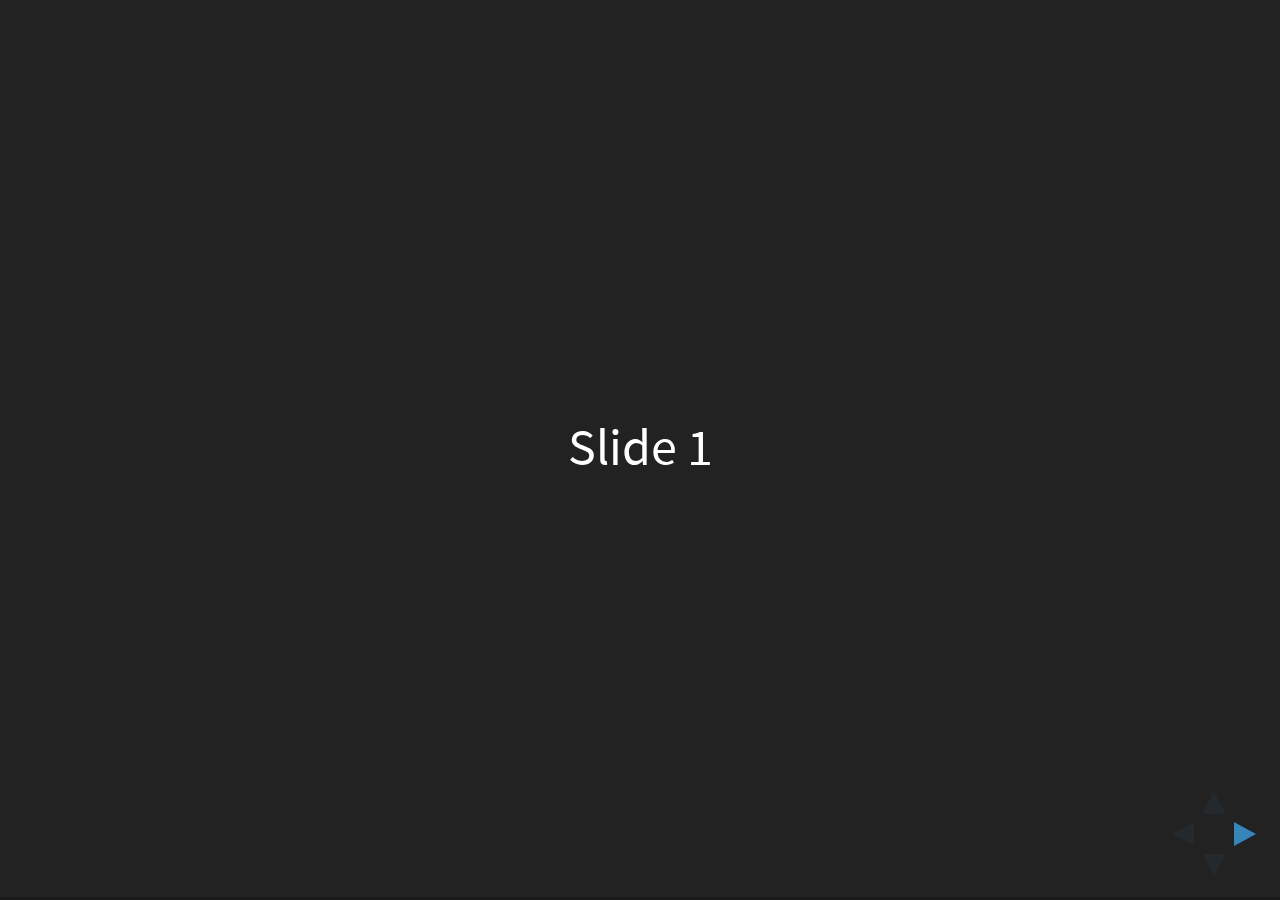
==== index.html @ d8a2720b "initial commit" ====
<!doctype html>
<html>
	<head>
		<meta charset="utf-8">
		<meta name="viewport" content="width=device-width, initial-scale=1.0, maximum-scale=1.0, user-scalable=no">

		<title>reveal.js</title>

		<link rel="stylesheet" href="css/reveal.css">
		<link rel="stylesheet" href="css/theme/black.css">

		<!-- Theme used for syntax highlighting of code -->
		<link rel="stylesheet" href="lib/css/zenburn.css">

		<!-- Printing and PDF exports -->
		<script>
			var link = document.createElement( 'link' );
			link.rel = 'stylesheet';
			link.type = 'text/css';
			link.href = window.location.search.match( /print-pdf/gi ) ? 'css/print/pdf.css' : 'css/print/paper.css';
			document.getElementsByTagName( 'head' )[0].appendChild( link );
		</script>
	</head>
	<body>
		<div class="reveal">
			<div class="slides">
				<section>Slide 1</section>
				<section>Slide 2</section>
			</div>
		</div>

		<script src="lib/js/head.min.js"></script>
		<script src="js/reveal.js"></script>

		<script>
			// More info about config & dependencies:
			// - https://github.com/hakimel/reveal.js#configuration
			// - https://github.com/hakimel/reveal.js#dependencies
			Reveal.initialize({
				dependencies: [
					{ src: 'plugin/markdown/marked.js' },
					{ src: 'plugin/markdown/markdown.js' },
					{ src: 'plugin/notes/notes.js', async: true },
					{ src: 'plugin/highlight/highlight.js', async: true, callback: function() { hljs.initHighlightingOnLoad(); } }
				]
			});
		</script>
	</body>
</html>
---- css/theme/black.css ----
/**
 * Black theme for reveal.js. This is the opposite of the 'white' theme.
 *
 * By Hakim El Hattab, http://hakim.se
 */
@import url(../../lib/font/source-sans-pro/source-sans-pro.css);
section.has-light-background, section.has-light-background h1, section.has-light-background h2, section.has-light-background h3, section.has-light-background h4, section.has-light-background h5, section.has-light-background h6 {
  color: #222; }

/*********************************************
 * GLOBAL STYLES
 *********************************************/
body {
  background: #222;
  background-color: #222; }

.reveal {
  font-family: "Source Sans Pro", Helvetica, sans-serif;
  font-size: 42px;
  font-weight: normal;
  color: #fff; }

::selection {
  color: #fff;
  background: #bee4fd;
  text-shadow: none; }

::-moz-selection {
  color: #fff;
  background: #bee4fd;
  text-shadow: none; }

.reveal .slides > section,
.reveal .slides > section > section {
  line-height: 1.3;
  font-weight: inherit; }

/*********************************************
 * HEADERS
 *********************************************/
.reveal h1,
.reveal h2,
.reveal h3,
.reveal h4,
.reveal h5,
.reveal h6 {
  margin: 0 0 20px 0;
  color: #fff;
  font-family: "Source Sans Pro", Helvetica, sans-serif;
  font-weight: 600;
  line-height: 1.2;
  letter-spacing: normal;
  text-transform: uppercase;
  text-shadow: none;
  word-wrap: break-word; }

.reveal h1 {
  font-size: 2.5em; }

.reveal h2 {
  font-size: 1.6em; }

.reveal h3 {
  font-size: 1.3em; }

.reveal h4 {
  font-size: 1em; }

.reveal h1 {
  text-shadow: none; }

/*********************************************
 * OTHER
 *********************************************/
.reveal p {
  margin: 20px 0;
  line-height: 1.3; }

/* Ensure certain elements are never larger than the slide itself */
.reveal img,
.reveal video,
.reveal iframe {
  max-width: 95%;
  max-height: 95%; }

.reveal strong,
.reveal b {
  font-weight: bold; }

.reveal em {
  font-style: italic; }

.reveal ol,
.reveal dl,
.reveal ul {
  display: inline-block;
  text-align: left;
  margin: 0 0 0 1em; }

.reveal ol {
  list-style-type: decimal; }

.reveal ul {
  list-style-type: disc; }

.reveal ul ul {
  list-style-type: square; }

.reveal ul ul ul {
  list-style-type: circle; }

.reveal ul ul,
.reveal ul ol,
.reveal ol ol,
.reveal ol ul {
  display: block;
  margin-left: 40px; }

.reveal dt {
  font-weight: bold; }

.reveal dd {
  margin-left: 40px; }

.reveal q,
.reveal blockquote {
  quotes: none; }

.reveal blockquote {
  display: block;
  position: relative;
  width: 70%;
  margin: 20px auto;
  padding: 5px;
  font-style: italic;
  background: rgba(255, 255, 255, 0.05);
  box-shadow: 0px 0px 2px rgba(0, 0, 0, 0.2); }

.reveal blockquote p:first-child,
.reveal blockquote p:last-child {
  display: inline-block; }

.reveal q {
  font-style: italic; }

.reveal pre {
  display: block;
  position: relative;
  width: 90%;
  margin: 20px auto;
  text-align: left;
  font-size: 0.55em;
  font-family: monospace;
  line-height: 1.2em;
  word-wrap: break-word;
  box-shadow: 0px 0px 6px rgba(0, 0, 0, 0.3); }

.reveal code {
  font-family: monospace; }

.reveal pre code {
  display: block;
  padding: 5px;
  overflow: auto;
  max-height: 400px;
  word-wrap: normal; }

.reveal table {
  margin: auto;
  border-collapse: collapse;
  border-spacing: 0; }

.reveal table th {
  font-weight: bold; }

.reveal table th,
.reveal table td {
  text-align: left;
  padding: 0.2em 0.5em 0.2em 0.5em;
  border-bottom: 1px solid; }

.reveal table th[align="center"],
.reveal table td[align="center"] {
  text-align: center; }

.reveal table th[align="right"],
.reveal table td[align="right"] {
  text-align: right; }

.reveal table tbody tr:last-child th,
.reveal table tbody tr:last-child td {
  border-bottom: none; }

.reveal sup {
  vertical-align: super; }

.reveal sub {
  vertical-align: sub; }

.reveal small {
  display: inline-block;
  font-size: 0.6em;
  line-height: 1.2em;
  vertical-align: top; }

.reveal small * {
  vertical-align: top; }

/*********************************************
 * LINKS
 *********************************************/
.reveal a {
  color: #42affa;
  text-decoration: none;
  -webkit-transition: color .15s ease;
  -moz-transition: color .15s ease;
  transition: color .15s ease; }

.reveal a:hover {
  color: #8dcffc;
  text-shadow: none;
  border: none; }

.reveal .roll span:after {
  color: #fff;
  background: #068de9; }

/*********************************************
 * IMAGES
 *********************************************/
.reveal section img {
  margin: 15px 0px;
  background: rgba(255, 255, 255, 0.12);
  border: 4px solid #fff;
  box-shadow: 0 0 10px rgba(0, 0, 0, 0.15); }

.reveal section img.plain {
  border: 0;
  box-shadow: none; }

.reveal a img {
  -webkit-transition: all .15s linear;
  -moz-transition: all .15s linear;
  transition: all .15s linear; }

.reveal a:hover img {
  background: rgba(255, 255, 255, 0.2);
  border-color: #42affa;
  box-shadow: 0 0 20px rgba(0, 0, 0, 0.55); }

/*********************************************
 * NAVIGATION CONTROLS
 *********************************************/
.reveal .controls .navigate-left,
.reveal .controls .navigate-left.enabled {
  border-right-color: #42affa; }

.reveal .controls .navigate-right,
.reveal .controls .navigate-right.enabled {
  border-left-color: #42affa; }

.reveal .controls .navigate-up,
.reveal .controls .navigate-up.enabled {
  border-bottom-color: #42affa; }

.reveal .controls .navigate-down,
.reveal .controls .navigate-down.enabled {
  border-top-color: #42affa; }

.reveal .controls .navigate-left.enabled:hover {
  border-right-color: #8dcffc; }

.reveal .controls .navigate-right.enabled:hover {
  border-left-color: #8dcffc; }

.reveal .controls .navigate-up.enabled:hover {
  border-bottom-color: #8dcffc; }

.reveal .controls .navigate-down.enabled:hover {
  border-top-color: #8dcffc; }

/*********************************************
 * PROGRESS BAR
 *********************************************/
.reveal .progress {
  background: rgba(0, 0, 0, 0.2); }

.reveal .progress span {
  background: #42affa;
  -webkit-transition: width 800ms cubic-bezier(0.26, 0.86, 0.44, 0.985);
  -moz-transition: width 800ms cubic-bezier(0.26, 0.86, 0.44, 0.985);
  transition: width 800ms cubic-bezier(0.26, 0.86, 0.44, 0.985); }
---- lib/css/zenburn.css ----
/*

Zenburn style from voldmar.ru (c) Vladimir Epifanov <voldmar@voldmar.ru>
based on dark.css by Ivan Sagalaev

*/

.hljs {
  display: block;
  overflow-x: auto;
  padding: 0.5em;
  background: #3f3f3f;
  color: #dcdcdc;
}

.hljs-keyword,
.hljs-selector-tag,
.hljs-tag {
  color: #e3ceab;
}

.hljs-template-tag {
  color: #dcdcdc;
}

.hljs-number {
  color: #8cd0d3;
}

.hljs-variable,
.hljs-template-variable,
.hljs-attribute {
  color: #efdcbc;
}

.hljs-literal {
  color: #efefaf;
}

.hljs-subst {
  color: #8f8f8f;
}

.hljs-title,
.hljs-name,
.hljs-selector-id,
.hljs-selector-class,
.hljs-section,
.hljs-type {
  color: #efef8f;
}

.hljs-symbol,
.hljs-bullet,
.hljs-link {
  color: #dca3a3;
}

.hljs-deletion,
.hljs-string,
.hljs-built_in,
.hljs-builtin-name {
  color: #cc9393;
}

.hljs-addition,
.hljs-comment,
.hljs-quote,
.hljs-meta {
  color: #7f9f7f;
}


.hljs-emphasis {
  font-style: italic;
}

.hljs-strong {
  font-weight: bold;
}
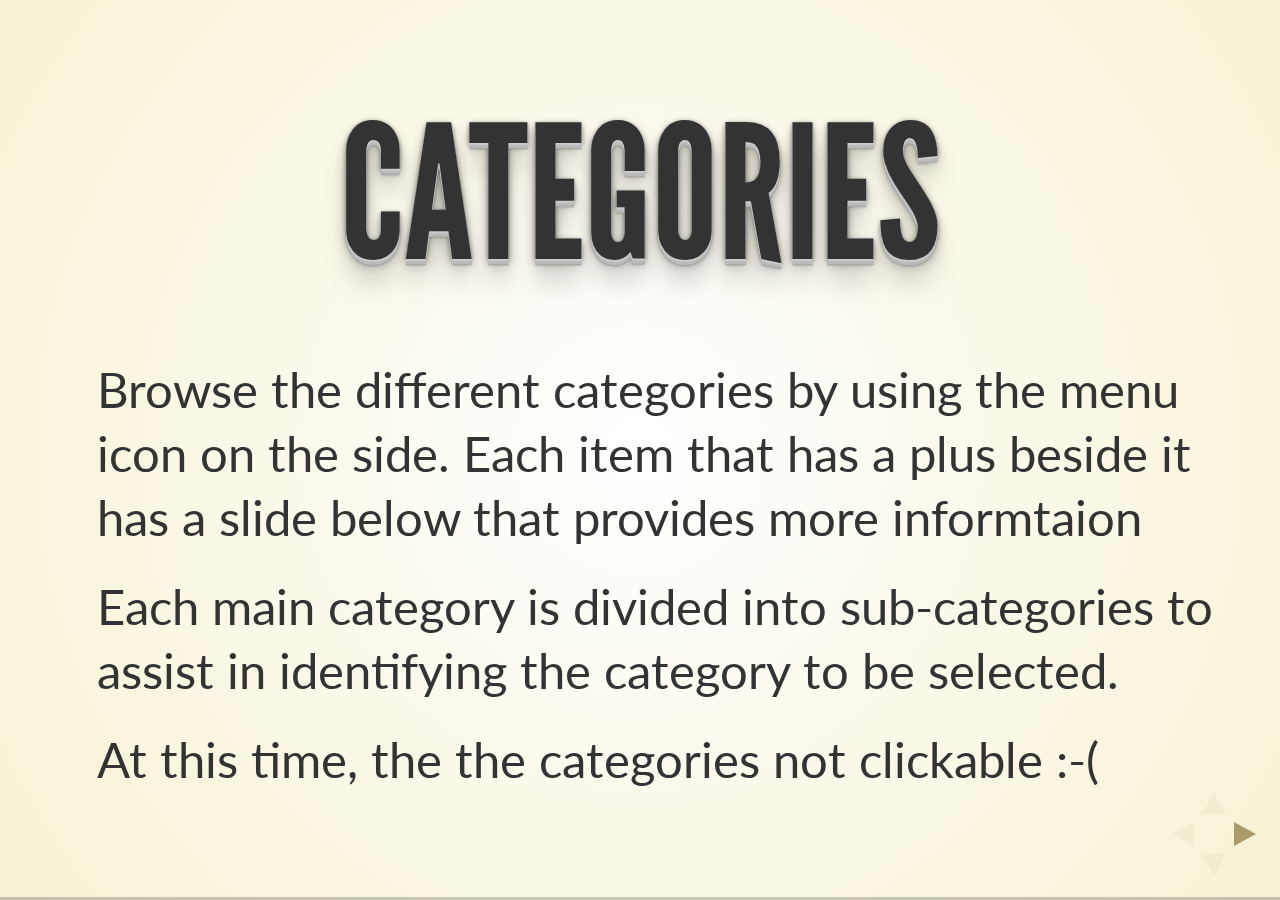
==== commit 2bbbe354: "Added categories: health, money, care, edu, work, legal" ====
--- a/index.html
+++ b/index.html
@@ -4,10 +4,10 @@
 		<meta charset="utf-8">
 		<meta name="viewport" content="width=device-width, initial-scale=1.0, maximum-scale=1.0, user-scalable=no">
 
-		<title>reveal.js</title>
+		<title>Openeligibility Categories</title>
 
 		<link rel="stylesheet" href="css/reveal.css">
-		<link rel="stylesheet" href="css/theme/black.css">
+		<link rel="stylesheet" href="css/theme/beige.css">
 
 		<!-- Theme used for syntax highlighting of code -->
 		<link rel="stylesheet" href="lib/css/zenburn.css">
@@ -24,8 +24,711 @@
 	<body>
 		<div class="reveal">
 			<div class="slides">
-				<section>Slide 1</section>
-				<section>Slide 2</section>
+				<section id="categories">
+					<h1>Categories</h1>
+					<ul>
+						<p>Browse the different categories by using the menu icon on the side. Each item that has a plus beside it has a slide below that provides more informtaion</p> 
+						<p>Each main category is divided into sub-categories to assist in identifying the category to be selected.</p>
+						<p>At this time, the the categories not clickable :-&#40;</p>
+					</ul>
+				</section>
+				<section id="cat-emergency">
+					<section id="emergency">
+						<h1>Emergency</h1>
+						<ul>
+							<li>Disaster Response</li>
+							<li>Emergency Payments +</li>
+							<li>Emergency Food</li>
+							<li>Temporary Shelter</li>
+							<li>Help Find Missing Persons</li>
+							<li>Immediate Safety +</li>
+							<li>Psychiatric Emergency Services</li>
+						</ul>
+					</section>
+					<section id="emergency-payments">
+						<h2>Emergency Payments</h2>
+						<ul>
+							<li>Help Pay for Food</li>
+							<li>Help Pay for Healthcare</li>
+							<li>Help Pay for Housing</li>
+							<li>Help Pay for Gas</li>
+							<li>Help Pay for School</li>
+							<li>Help Pay for Utilities</li>
+							<li>Help Pay for Internet or Phone</li>
+						</ul>
+					</section>
+					<section id="immediate-safety">
+						<h2>Immediate Safety</h2>
+						<ul>
+							<li>Help Escape Violence</li>
+							<li>Safe Housing</li>
+						</ul>
+					</section>
+				</section>
+				<section id="cat-food">
+					<section id="food">
+							<h1>Food</h1>
+							<ul>
+								<li>Community Gardens</li>
+								<li>Emergency Food</li>
+								<li>Food Delivery</li>
+								<li>Food Pantry</li>
+								<li>Free Meals</li>
+								<li>Help Pay for Food +</li>
+								<li>Nutrition Education</li>
+							</ul>
+					</section>
+					<section id="food-benefits">
+							<h2>Food Benefits</h2>
+					</section>
+					
+				</section>
+				<section id="cat-housing">
+					<section id="housing">
+						<h1>Housing</h1>
+						<ul>
+							<li>Temporary Shelter</li>
+							<li>Help Find Housing</li>
+							<li>Help Pay for Housing +</li>
+							<li>Maintenance & Repairs +</li>
+							<li>Housing Advice +</li>
+							<li>Residential Housing +</li>
+						</ul>
+					</section>
+					<section id="housing-pay">
+						<h2>Help Pay For Housing</h2>				
+						<ul>
+							<li>Help Pay for Utilities</li>
+							<li>Help Pay for Internet or Phone</li>
+							<li>Home & Renters Insurance</li>
+							<li>Housing Vouchers</li>
+						</ul>
+					</section>
+					<section id="housing-maintenance">
+						<h2>Maintenance & Repairs</h2>
+						<ul>
+							<li>Efficiency Upgrades</li>
+							<li>Health & Safety</li>
+							<li>Pest Control</li>
+						</ul>
+					</section>
+					<section id="housing-advice">
+						<h2>Housing Advice</h2>
+						<ul>
+							<li>Foreclosure Counseling</li>
+							<li>Homebuyer Education</li>
+						</ul>
+					</section>
+					<section id="housing-residential">
+						<h2>Residential Housing</h2>
+						<ul>
+								<li>Long-Term Housing</li>
+								<ul>
+									<li>Assisted Living</li>
+									<li>Independent Living</li>
+									<li>Nursing Home</li>
+									<li>Public Housing</li>
+								</ul>
+								<li>Safe Housing</li>
+								<li>Short-Term Housing</li>
+								<ul>
+									<li>Nursing Home</li>
+									<li>Sober Living</li>
+								</ul>
+						</ul>
+					</section>
+
+				</section>
+				<section id="cat-goods">
+					<section id="goods">
+						<h1>Goods</h1>
+						<ul>
+							<li>Baby Supplies +</li>
+							<li>Clothing +</li>
+							<li>Home Goods +</li>
+							<li>Medical Supplies +</li>
+							<li>Personal Safety</li>
+							<li>Toys & Gifts</li>
+						</ul>
+					</section>
+					<section id="goods-baby">
+						<h2>Baby Supplies</h2>
+						<ul>
+							<li>Baby Clothes</li>
+							<li>Diapers & Formula</li>
+						</ul>
+					</section>
+					<section id="goods-clothing">
+						<h2>Clothing</h2>
+						<ul>
+							<li>Baby Clothes</li>
+							<li>Clothes for School</li>
+							<li>Clothes for Work</li>
+							<li>Clothing Vouchers</li>
+						</ul>
+					</section>
+					<section id="goods-home">
+						<h2>Home Goods</h2>
+						<ul>
+							<li>Blankets & Fans</li>
+							<li>Books</li>
+							<li>Furniture</li>
+							<li>Home Fuels</li>
+							<li>Efficient Appliances</li>
+							<li>Personal Care Items</li>
+							<li>Supplies for School</li>
+							<li>Supplies for Work</li>
+						</ul>
+					</section>
+					<section id="goods-medical">
+							<h2>Medical Supplies</h2>
+							<ul>
+								<li>Assistive Technology</li>
+								<li>Prosthesis</li>
+							</ul>
+						</section>
+				</section>
+				<section id="cat-transit">
+					<section id="transit">
+						<h1>Transit</h1>
+						<ul>
+							<li>Help Pay for Transit +</li>
+							<li>Transportation +</li>
+						</ul>
+					</section>
+					<section id="transit-pay">
+						<h2>Help Pay for Transit</h2>
+						<ul>
+							<li>Help Pay for Transit</li>
+							<li>Bus Passes</li>
+							<li>Help Pay for Gas</li>
+						</ul>
+					</section>
+					<section id="transit-transport">
+						<h2>Transportation</h2>
+						<ul>
+							<li>Transportation for Healthcare</li>
+							<li>Transportation for School</li>
+						</ul>
+					</section>
+				</section>
+				<section id="cat-health">
+					<section id="health">
+						<h1>Health</h1>
+						<ul>
+							<li>Addiction &amp; Recovery +</li>
+							<li>Dental Care</li>
+							<li>End-of-Life Care +</li>
+							<li>Health Education +</li>
+							<li>Help Pay for Healthcare +</li>
+							<li>Medical Care +</li>
+							<li>Vision Care</li>
+						</ul>
+					</section>
+						<section id="health-addiction">
+							<h2>Addiction &amp; Recovery</h2>
+							<ul>
+								<li>12-Step</li>
+								<li>Detox</li>
+								<li>Outpatient Treatment</li>
+								<li>Residential Treatment</li>
+								<li>Sober Living</li>
+							</ul>
+						</section>
+						<section id="health-end-life">
+							<h2>End-of-Life Care</h2>
+							<ul>
+								<li>Bereavement</li>
+								<li>Burial &amp; Funeral Help</li>
+								<li>Hospice</li>
+								<li>Pain Management</li>
+							</ul>
+						</section>
+						<section id="health-education">
+							<h2>Health Education</h2>
+							<ul>
+								<li>Daily Life Skills</li>
+								<li>Disease Management</li>
+								<li>Family Planning</li>
+								<li>Nutrition Education</li>
+								<li>Parenting Education</li>
+								<li>Sex Education</li>
+								<li>Understand Disability</li>
+								<li>Understand Mental Health</li>
+							</ul>
+						</section>
+						<section id="health-pay-healthcare">
+							<h2>Help Pay for Healthcare</h2>
+							<ul>
+								<li>Disability Benefits</li>
+								<li>Discounted Healthcare</li>
+								<li>Health Insurance</li>
+								<li>Medical Supplies
+									<ul>
+										<li>Prosthesis</li>
+									</ul>
+								</li>
+								<li>Prescription Assistance</li>
+								<li>Transportation for Healthcare</li>
+							</ul>
+						</section>
+						<section id="health-medical1">
+							<h2>Medical Care 1 of ?</h2>
+							<ul>
+								<li>Primary Care</li>
+								<li>Alternative Medicine</li>
+								<li>Assistive Technology</li>
+								<li>Birth Control</li>
+								<li>Checkup &amp; Test
+									<ul>
+										<li>Disability Screening</li>
+										<li>Disease Screening</li>
+										<li>Hearing Tests</li>
+										<li>Mental Health Evaluation</li>
+										<li>Pregnancy Tests</li>
+									</ul>
+								</li>
+							</ul>
+						</section>
+						<section id="health-medical2">
+							<h2>Medical Care 2 of ?</h2>
+							<ul>
+								<li>Exercise &amp; Fitness</li>
+								<li>Fertility</li>
+								<li>Maternity Care</li>
+								<li>Personal Hygiene</li>
+								<li>Postnatal Care</li>
+							</ul>
+						</section>
+						<section id="health-medical3">
+							<h2>Medical Care 3 of ?</h2>
+							<ul>
+								<li>Prevent &amp; Treat</li>
+								<ul>
+									<li>Counseling</li>
+									<li>HIV Treatment</li>
+									<li>Pain Management</li>
+									<li>Disease Management</li>
+									<li>Nursing Home</li>
+									<li>Physical Therapy</li>
+									<li>Specialized Therapy</li>
+									<li>Vaccinations</li>
+									<li>In-Home Support</li>
+									<li>Residential Treatment</li>
+									<li>Outpatient Treatment</li>
+									<li>Hospital Treatment</li>
+								</ul>
+							</ul>
+						</section>
+						<section id="health-medical4">
+							<h2>Medical Care 4 of ?</h2>
+							<ul>
+								<li>Mental Health Care 1 of 2</li>
+									<ul>
+										<li>Anger Management</li>
+										<li>Bereavement</li>
+										<li>Counseling</li>
+										<ul>
+											<li>Adoption Counseling</li>
+											<li>Group Therapy</li>
+											<li>Substance Abuse Counseling</li>
+											<li>Family Counseling</li>
+											<li>Individual Counseling</li>
+										</ul>
+									</ul>
+							</ul>
+						</section>
+						<section id="health-medical5">
+							<h2>Medical Care 5 of ?</h2>
+							<ul>
+								<li>Mental Health Care 2 of 2</li>
+								<ul>
+									<li>Medicatons for Mental Health</li>
+									<li>Mental Health Evaluation</li>
+									<li>Outpatient Treatment</li>
+									<li>Hospital Treatment</li>
+									<li>Residential Treatment</li>
+									<li>Psychiatric Emergency Services</li>
+									<li>Understand Mental Health</li>
+								</ul>
+							</ul>
+						</section>
+						<section id="health-medical6">
+							<h2>Medical Care 6 of 6</h2>
+							<ul>
+								<li>Drug Testing</li>
+									<ul>
+										<li>Drug Testing-First Test</li>
+										<li>Drug Testing-Confirmatory Test</li>
+										<li>Drug Testing-Mobile Unit</li>
+										<li>Drug Testing-Failed Attempt</li>
+										<li>Drug Testing-Interpreter Services</li>
+									</ul>
+							</ul>
+						</section>
+				</section>
+				<section id="cat-money">
+					<section id="money">
+						<h1>Money</h1>
+						<ul>
+							<li>Financial Assistance +</li>
+							<li>Government Benefits +</li>
+							<li>Financial Education +</li>
+							<li>Insurance +</li>
+							<li>Tax Preparation</li>
+						</ul>
+					</section>
+					<section id="money-finance-assist1">
+						<h2>Financial Assistance 1 of 5</h2>
+						<ul>
+							<li>Help Pay for Childcare</li>
+							<li>Help Pay for Food</li>
+							<ul>
+								<li>Food Benefits</li>
+							</ul>
+						</ul>
+					</section>
+					<section id="money-finance-assist2">
+						<h2>Financial Assistance 2 of 5</h2>
+						<ul>
+							<li>Help Pay for Healthcare</li>
+							<ul>
+								<li>Disability Benefits</li>
+								<li>Discounted Healthcare</li>
+								<li>Health Insurance</li>
+								<li>Medical Supplies</li>
+								<li>Prescription Assistance</li>
+								<li>Transportation for Healthcare</li>
+							</ul>
+						</ul>
+					</section>
+					<section id="money-finance-assist3">
+						<h2>Financial Assistance 3 of 5</h2>
+						<ul>
+							<li>Help Pay for Housing</li>
+								<ul>
+									<li>Help Pay for Utilities</li>
+									<li>Help Pay for Internet or Phone</li>
+									<li>Home &amp; Renters Insurance</li>
+								</ul>
+						</ul>
+					</section>
+					<section id="money-finance-assist4">
+						<h2>Financial Assistance 4 of 5</h2>
+						<ul>
+							<li>Help Pay for School</li>
+								<ul>
+									<li>Books</li>
+									<li>Clothes for School</li>
+									<li>Financial Aid &amp; Loans</li>
+									<li>Transportation for School</li>
+									<li>Supplies for School</li>
+								</ul>
+						</ul>
+					</section>
+					<section id="money-finance-assist5">
+						<h2>Financial Assistance 5 of 5</h2>
+						<ul>
+							<li>Help Pay for Transit</li>
+								<ul>
+									<li>Help Pay for Gas</li>
+									<li>Bus Passes</li>
+								</ul>
+							<li>Help Pay for Work Expenses</li>
+						</ul>
+					</section>
+					<section id="money-gov-benefits">
+						<h2>Government Benefits</h2>
+					    <ul>
+							<li>Disability Benefits</li>
+							<li>Food Benefits</li>
+							<li>Retirement Benefits</li>
+							<li>Understand Government Programs</li>
+							<li>Unemployment Benefits</li>
+							</ul>
+						</section>
+					<section id="money-finance-edu">
+						<h2>Financial Education</h2>
+						<ul>
+							<li>Credit Counseling</li>
+							<li>Foreclosure Counseling</li>
+							<li>Homebuyer Education</li>
+							<li>Savings Program</li>
+						</ul>
+						</section>
+					<section id="money-insurance">
+						<h2>Insurance</h2>
+						<ul>
+							<li>Health Insurance</li>
+							<li>Home &amp; Renters Insurance</li>
+						</ul>
+					</section>
+
+
+				</section>
+				<section id="cat-care">
+					<section id="care">
+						<h1>Care</h1>
+						<ul>
+							<li>Adoption & Foster Care +</li>
+							<li>Animal Welfare </li>
+							<li>Daytime Care +</li>
+							<li>End-of-Life Care +</li>
+							<li>Navigating the System +</li>
+							<li>Physical Safety +</li>
+							<li>Residential Care +</li>
+							<li>Supporting Network +</li>
+						</ul>
+					</section>
+					<section id="care-adoption-foster">
+						<h2>Adoption &amp; Foster Care</h2>
+						<ul>
+							<li>Adoption &amp; Foster Placement</li>
+							<li>Adoption &amp; Foster Parenting</li>
+							<li>Adoption Planning</li>
+							<li>Adoption Counseling</li>
+							<li>Post-Adoption Support</li>
+						</ul>
+					</section>
+					<section id="care-daytime">
+						<h2>Daytime Care</h2>
+						<ul>
+							<li>Adult Daycare</li>
+							<li>After School Care</li>
+							<li>Before School Care</li>
+							<li>Childcare</li>
+								<ul>
+									<li>Help Find Childcare</li>
+									<li>Help Pay for Childcare</li>
+								</ul>
+							<li>Day Camp</li>
+							<li>Preschool</li>
+							<li>Recreation</li>
+							<li>Relief for Caregivers</li>
+						</ul>
+					</section>
+					<section id="care-end-of-life">
+						<h2>End-of-Life Care</h2>
+						<ul>
+							<li>Bereavement</li>
+							<li>Burial &amp; Funeral Help</li>
+							<li>Hospice</li>
+							<li>Pain Management</li>
+						</ul>
+					</section>
+					<section id="care-system-navigation">
+						<h2>Navigating the System</h2>
+						<ul>
+							<li>Help Fill out Forms</li>
+							<li>Help Find Childcare</li>
+							<li>Help Find Housing</li>
+							<li>Help Find School</li>
+							<li>Help Find Work</li>
+						</ul>
+					</section>
+					<section id="care-phys-safety">
+						<h2>Physical Safety</h2>
+						<ul>
+							<li>Disaster Response</li>
+							<li>Emergency Food</li>
+							<li>Temporary Shelter</li>
+							<li>Help Find Missing Persons</li>
+							<li>Immediate Safety</li>
+							<ul>
+								<li>Help Escape Violence</li>
+								<li>Safe Housing</li>
+							</ul>
+						</ul>
+					</section>
+					<section id="care-residential">
+						<h2>Residential Care</h2>
+						<ul>
+							<li>Assisted Living</li>
+							<li>Residential Treatment</li>
+							<li>Nursing Home</li>
+							<li>Overnight Camp</li>
+						</ul>
+					</section>
+					<section id="care-support-network">
+						<h2>Supporting Network</h2>
+						<ul>
+							<li>Counseling</li>
+							<li>Help Hotlines</li>
+							<li>Home Visiting</li>
+							<li>In-Home Support</li>
+							<li>Mentoring</li>
+							<li>One-on-One Support</li>
+							<li>Peer Support</li>
+							<li>Spiritual Support</li>
+							<li>Support Groups</li>
+							<ul>
+								<li>12-Step</li>
+								<li>Bereavement</li>
+								<li>Parenting Education</li>
+							</ul>
+							<li>Virtual Support</li>
+						</ul>
+					</section>
+
+				</section>
+				<section id="cat-education">
+					<section id="education">
+						<h1>Education</h1>
+						<ul>
+							<li>Help Find School</li>
+							<li>Help Pay for School +</li>
+							<li>More Education +</li>
+							<li>Preschool</li>
+							<li>Screening &amp; Exams +</li>
+							<li>Skills &amp; Training +</li>
+						</ul></section>
+						<section id="education-pay">
+							<h2>Help Pay for School</h2>
+							<ul>
+								<li>Books</li>
+								<li>Clothes for School</li>
+								<li>Financial Aid &amp; Loans</li>
+								<li>Transportation for School</li>
+								<li>Supplies for School</li>
+							</ul>
+						</section>
+						<section id="education-more1">
+							<h2>More Education 1 of 3</h2>
+							<ul>
+								<li>Alternative Education</li>
+								<li>Disaster Preparedness &amp; Response</li>
+								<li>English as a Second Language (ESL)</li>
+								<li>Financial Education</li>
+								<ul>
+									<li>Credit Counseling</li>
+									<li>Foreclosure Counseling</li>
+									<li>Homebuyer Education</li>
+								</ul>
+							</ul>
+						</section>
+						<section id="education-more2">
+							<h2>More Education 2 of 3</h2>
+							<ul>
+								<li>Foreign Languages</li>
+								<li>GED/High-School Equivalency</li>
+								<li>Health Education</li>
+								<ul>
+									<li>Disease Management</li>
+									<li>Family Planning</li>
+									<li>Nutrition Education</li>
+									<li>Parenting Education</li>
+									<li>Sex Education</li>
+									<li>Understand Disability</li>
+									<li>Understand Mental Health</li>
+								</ul>
+							</ul>
+							</section>
+						<section id="education-more3">
+							<h2>More Education 3 of 3</h2>
+							<ul>
+								<li>Supported Employment</li>
+								<li>Special Education</li>
+								<li>Tutoring</li>
+							</ul>
+							</section>
+						<section id="education-eval">
+							<h2>Screening &amp; Exams</h2>
+							<ul>
+								<li>Citizenship &amp; Immigration</li>
+								<li>GED/High-School Equivalency</li>
+								<li>English as a Second Language (ESL)</li>
+							</ul>
+						</section>
+						<section id="education-training">
+							<h2>Skills &amp; Training</h2>
+							<ul>
+								<li>Basic Literacy</li>
+								<li>Computer Class</li>
+								<li>Daily Life Skills</li>
+								<li>Interview Training</li>
+								<li>Resume Development</li>
+								<li>Skills Assessment</li>
+								<li>Specialized Training</li>
+							</ul>
+							</section>
+
+				</section>
+				<section id="cat-work">
+					<section id="work">
+						<h1>Work</h1>
+						<ul>
+							<li>Help Find Work +</li>
+							<li>Help Pay for Work Expenses +</li>
+							<li>Skills &amp; Training +</li>
+							<li>Supported Employmen</li>
+							<li>Workplace Rights</li>
+						</ul>
+					</section>
+					<section id="work-find">
+						<h2>Help Find Work</h2>
+						<ul>
+							<li>Job Placement</li>
+							<li>Supported Employment</li>
+						</ul>
+						</section>
+					<section id="work-expenses">
+						<h2>Help Pay for Work Expenses</h2>
+						<ul>
+							<li>Clothes for Work</li>
+							<li>Retirement Benefits</li>
+							<li>Supplies for Work</li>
+							<li>Unemployment Benefits</li>
+						</ul>	
+					</section>
+					<section id="work-training">
+						<h2><Skills &amp; Training/h2>
+							<ul>
+								<li>Basic Literacy</li>
+								<li>Computer Class</li>
+								<li>GED/High-School Equivalency</li>
+								<li>Interview Training</li>
+								<li>Resume Development</li>
+								<li>Skills Assessment</li>
+								<li>Specialized Training</li>
+							</ul>
+						</section>
+				</section>
+				<section id="cat-legal">
+					<section id="legal">
+						<h1>Legal</h1>
+						<ul>
+							<li>Advocacy &amp; Legal Aid +</li>
+							<li>Mediation</li>
+							<li>Notary</li>
+							<li>Representation</li>
+							<li>Translation &amp; Interpretation</li>
+						</ul>
+					</section>
+					<section id="legal-advocacy">
+						<h2>Advocacy &amp; Legal Aid</h2>
+						<ul>
+							<li>Adoption &amp; Foster Care</li>
+							<ul>
+								<li>Adoption &amp; Foster Placement</li>
+								<li>Adoption &amp; Foster Parenting</li>
+								<li>Adoption Planning</li>
+								<li>Adoption Counseling</li>
+								<li>Post-Adoption Support</li>
+							</ul>
+							<li>Citizenship &amp; Immigration</li>
+							<li>Discrimination &amp; Civil Rights</li>
+							<li>Guardianship</li>
+							<li>Identification Recovery</li>
+							<li>Understand Government Programs</li>
+							<li>Workplace Rights</li>
+						</ul>
+					</section>
+				</section>
+				<section id="credits">
+					<h1>Credits</h1>
+
+				</section>
+				
 			</div>
 		</div>
 
@@ -37,11 +740,80 @@
 			// - https://github.com/hakimel/reveal.js#configuration
 			// - https://github.com/hakimel/reveal.js#dependencies
 			Reveal.initialize({
+				embedded: true,
+				menu: {
+					// Specifies which side of the presentation the menu will 
+					// be shown. Use 'left' or 'right'.
+					side: 'left',
+
+					// Add slide numbers to the titles in the slide list.
+					// Use 'true' or format string (same as reveal.js slide numbers)
+					numbers: false,
+
+					// Specifies which slide elements will be used for generating
+					// the slide titles in the menu. The default selects the first
+					// heading element found in the slide, but you can specify any
+					// valid css selector and the text from the first matching
+					// element will be used.
+					// Note: that a section data-menu-title attribute or an element
+					// with a menu-title class will take precedence over this option
+					titleSelector: 'h1,',
+
+					// Hide slides from the menu that do not have a title.
+					// Set to 'true' to only list slides with titles.
+					hideMissingTitles: true,
+
+					// Add markers to the slide titles to indicate the 
+					// progress through the presentation
+					markers: true,
+
+					// Specify custom panels to be included in the menu, by
+					// providing an array of objects with 'title', 'icon'
+					// properties, and either a 'src' or 'content' property.
+					custom: false,
+
+					// Specifies the themes that will be available in the themes
+					// menu panel. Set to 'false' to hide themes panel.
+					themes: false,
+
+					// Specifies if the transitions menu panel will be shown.
+					transitions: false,
+
+					// Adds a menu button to the slides to open the menu panel.
+					// Set to 'false' to hide the button.
+					openButton: true,
+
+					// If 'true' allows the slide number in the presentation to
+					// open the menu panel. The reveal.js slideNumber option must 
+					// be displayed for this to take effect
+					openSlideNumber: true,
+
+					// If true allows the user to open and navigate the menu using
+					// the keyboard. Standard keyboard interaction with reveal
+					// will be disabled while the menu is open.
+					keyboard: true,
+
+					// Normally the menu will close on user actions such as
+					// selecting a menu item, or clicking the presentation area.
+					// If 'true', the sticky option will leave the menu open
+					// until it is explicitly closed, that is, using the close
+					// button or pressing the ESC or m key (when the keyboard 
+					// interaction option is enabled).
+					sticky: false,
+
+					// If 'true' standard menu items will be automatically opened
+					// when navigating using the keyboard. Note: this only takes 
+					// effect when both the 'keyboard' and 'sticky' options are enabled.
+					autoOpen: false
+				},
+				transition: 'slide', // none/fade/slide/convex/concave/zoom
+				transitionSpeed: 'fast',
 				dependencies: [
 					{ src: 'plugin/markdown/marked.js' },
 					{ src: 'plugin/markdown/markdown.js' },
 					{ src: 'plugin/notes/notes.js', async: true },
-					{ src: 'plugin/highlight/highlight.js', async: true, callback: function() { hljs.initHighlightingOnLoad(); } }
+					{ src: 'plugin/highlight/highlight.js', async: true, callback: function() { hljs.initHighlightingOnLoad(); } },
+					{ src: 'bower_components/reveal.js-menu/menu.js' }
 				]
 			});
 		</script>
--- a/css/theme/beige.css
+++ b/css/theme/beige.css
@@ -0,0 +1,296 @@
+/**
+ * Beige theme for reveal.js.
+ *
+ * Copyright (C) 2011-2012 Hakim El Hattab, http://hakim.se
+ */
+@import url(../../lib/font/league-gothic/league-gothic.css);
+@import url(https://fonts.googleapis.com/css?family=Lato:400,700,400italic,700italic);
+/*********************************************
+ * GLOBAL STYLES
+ *********************************************/
+body {
+  background: #f7f2d3;
+  background: -moz-radial-gradient(center, circle cover, white 0%, #f7f2d3 100%);
+  background: -webkit-gradient(radial, center center, 0px, center center, 100%, color-stop(0%, white), color-stop(100%, #f7f2d3));
+  background: -webkit-radial-gradient(center, circle cover, white 0%, #f7f2d3 100%);
+  background: -o-radial-gradient(center, circle cover, white 0%, #f7f2d3 100%);
+  background: -ms-radial-gradient(center, circle cover, white 0%, #f7f2d3 100%);
+  background: radial-gradient(center, circle cover, white 0%, #f7f2d3 100%);
+  background-color: #f7f3de; }
+
+.reveal {
+  font-family: "Lato", sans-serif;
+  font-size: 40px;
+  font-weight: normal;
+  color: #333; }
+
+::selection {
+  color: #fff;
+  background: rgba(79, 64, 28, 0.99);
+  text-shadow: none; }
+
+::-moz-selection {
+  color: #fff;
+  background: rgba(79, 64, 28, 0.99);
+  text-shadow: none; }
+
+.reveal .slides > section,
+.reveal .slides > section > section {
+  line-height: 1.3;
+  font-weight: inherit; }
+
+/*********************************************
+ * HEADERS
+ *********************************************/
+.reveal h1,
+.reveal h2,
+.reveal h3,
+.reveal h4,
+.reveal h5,
+.reveal h6 {
+  margin: 0 0 20px 0;
+  color: #333;
+  font-family: "League Gothic", Impact, sans-serif;
+  font-weight: normal;
+  line-height: 1.2;
+  letter-spacing: normal;
+  text-transform: uppercase;
+  text-shadow: none;
+  word-wrap: break-word; }
+
+.reveal h1 {
+  font-size: 3.77em; }
+
+.reveal h2 {
+  font-size: 2.11em; }
+
+.reveal h3 {
+  font-size: 1.55em; }
+
+.reveal h4 {
+  font-size: 1em; }
+
+.reveal h1 {
+  text-shadow: 0 1px 0 #ccc, 0 2px 0 #c9c9c9, 0 3px 0 #bbb, 0 4px 0 #b9b9b9, 0 5px 0 #aaa, 0 6px 1px rgba(0, 0, 0, 0.1), 0 0 5px rgba(0, 0, 0, 0.1), 0 1px 3px rgba(0, 0, 0, 0.3), 0 3px 5px rgba(0, 0, 0, 0.2), 0 5px 10px rgba(0, 0, 0, 0.25), 0 20px 20px rgba(0, 0, 0, 0.15); }
+
+/*********************************************
+ * OTHER
+ *********************************************/
+.reveal p {
+  margin: 20px 0;
+  line-height: 1.3; }
+
+/* Ensure certain elements are never larger than the slide itself */
+.reveal img,
+.reveal video,
+.reveal iframe {
+  max-width: 95%;
+  max-height: 95%; }
+
+.reveal strong,
+.reveal b {
+  font-weight: bold; }
+
+.reveal em {
+  font-style: italic; }
+
+.reveal ol,
+.reveal dl,
+.reveal ul {
+  display: inline-block;
+  text-align: left;
+  margin: 0 0 0 1em; }
+
+.reveal ol {
+  list-style-type: decimal; }
+
+.reveal ul {
+  list-style-type: disc; }
+
+.reveal ul ul {
+  list-style-type: square; }
+
+.reveal ul ul ul {
+  list-style-type: circle; }
+
+.reveal ul ul,
+.reveal ul ol,
+.reveal ol ol,
+.reveal ol ul {
+  display: block;
+  margin-left: 40px; }
+
+.reveal dt {
+  font-weight: bold; }
+
+.reveal dd {
+  margin-left: 40px; }
+
+.reveal q,
+.reveal blockquote {
+  quotes: none; }
+
+.reveal blockquote {
+  display: block;
+  position: relative;
+  width: 70%;
+  margin: 20px auto;
+  padding: 5px;
+  font-style: italic;
+  background: rgba(255, 255, 255, 0.05);
+  box-shadow: 0px 0px 2px rgba(0, 0, 0, 0.2); }
+
+.reveal blockquote p:first-child,
+.reveal blockquote p:last-child {
+  display: inline-block; }
+
+.reveal q {
+  font-style: italic; }
+
+.reveal pre {
+  display: block;
+  position: relative;
+  width: 90%;
+  margin: 20px auto;
+  text-align: left;
+  font-size: 0.55em;
+  font-family: monospace;
+  line-height: 1.2em;
+  word-wrap: break-word;
+  box-shadow: 0px 0px 6px rgba(0, 0, 0, 0.3); }
+
+.reveal code {
+  font-family: monospace; }
+
+.reveal pre code {
+  display: block;
+  padding: 5px;
+  overflow: auto;
+  max-height: 400px;
+  word-wrap: normal; }
+
+.reveal table {
+  margin: auto;
+  border-collapse: collapse;
+  border-spacing: 0; }
+
+.reveal table th {
+  font-weight: bold; }
+
+.reveal table th,
+.reveal table td {
+  text-align: left;
+  padding: 0.2em 0.5em 0.2em 0.5em;
+  border-bottom: 1px solid; }
+
+.reveal table th[align="center"],
+.reveal table td[align="center"] {
+  text-align: center; }
+
+.reveal table th[align="right"],
+.reveal table td[align="right"] {
+  text-align: right; }
+
+.reveal table tbody tr:last-child th,
+.reveal table tbody tr:last-child td {
+  border-bottom: none; }
+
+.reveal sup {
+  vertical-align: super; }
+
+.reveal sub {
+  vertical-align: sub; }
+
+.reveal small {
+  display: inline-block;
+  font-size: 0.6em;
+  line-height: 1.2em;
+  vertical-align: top; }
+
+.reveal small * {
+  vertical-align: top; }
+
+/*********************************************
+ * LINKS
+ *********************************************/
+.reveal a {
+  color: #8b743d;
+  text-decoration: none;
+  -webkit-transition: color .15s ease;
+  -moz-transition: color .15s ease;
+  transition: color .15s ease; }
+
+.reveal a:hover {
+  color: #c0a86e;
+  text-shadow: none;
+  border: none; }
+
+.reveal .roll span:after {
+  color: #fff;
+  background: #564826; }
+
+/*********************************************
+ * IMAGES
+ *********************************************/
+.reveal section img {
+  margin: 15px 0px;
+  background: rgba(255, 255, 255, 0.12);
+  border: 4px solid #333;
+  box-shadow: 0 0 10px rgba(0, 0, 0, 0.15); }
+
+.reveal section img.plain {
+  border: 0;
+  box-shadow: none; }
+
+.reveal a img {
+  -webkit-transition: all .15s linear;
+  -moz-transition: all .15s linear;
+  transition: all .15s linear; }
+
+.reveal a:hover img {
+  background: rgba(255, 255, 255, 0.2);
+  border-color: #8b743d;
+  box-shadow: 0 0 20px rgba(0, 0, 0, 0.55); }
+
+/*********************************************
+ * NAVIGATION CONTROLS
+ *********************************************/
+.reveal .controls .navigate-left,
+.reveal .controls .navigate-left.enabled {
+  border-right-color: #8b743d; }
+
+.reveal .controls .navigate-right,
+.reveal .controls .navigate-right.enabled {
+  border-left-color: #8b743d; }
+
+.reveal .controls .navigate-up,
+.reveal .controls .navigate-up.enabled {
+  border-bottom-color: #8b743d; }
+
+.reveal .controls .navigate-down,
+.reveal .controls .navigate-down.enabled {
+  border-top-color: #8b743d; }
+
+.reveal .controls .navigate-left.enabled:hover {
+  border-right-color: #c0a86e; }
+
+.reveal .controls .navigate-right.enabled:hover {
+  border-left-color: #c0a86e; }
+
+.reveal .controls .navigate-up.enabled:hover {
+  border-bottom-color: #c0a86e; }
+
+.reveal .controls .navigate-down.enabled:hover {
+  border-top-color: #c0a86e; }
+
+/*********************************************
+ * PROGRESS BAR
+ *********************************************/
+.reveal .progress {
+  background: rgba(0, 0, 0, 0.2); }
+
+.reveal .progress span {
+  background: #8b743d;
+  -webkit-transition: width 800ms cubic-bezier(0.26, 0.86, 0.44, 0.985);
+  -moz-transition: width 800ms cubic-bezier(0.26, 0.86, 0.44, 0.985);
+  transition: width 800ms cubic-bezier(0.26, 0.86, 0.44, 0.985); }
